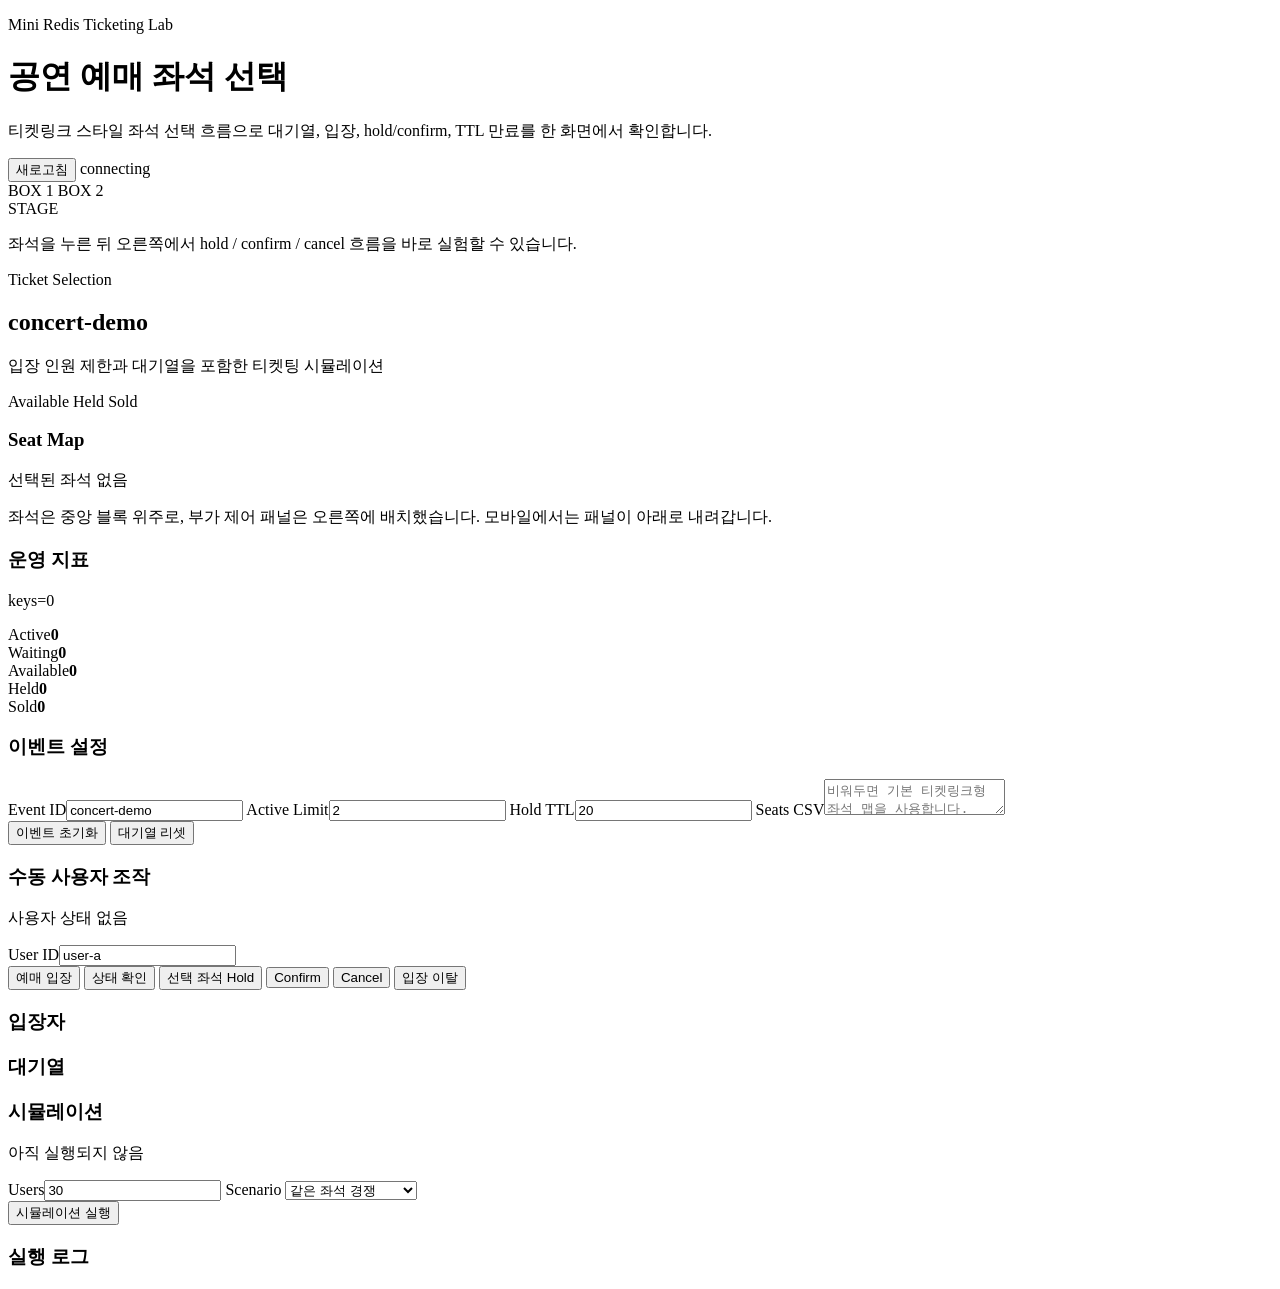
==== webapp/index.html @ 1b476bd4 "feat: 레디스 1차 데모 구현" ====
<!doctype html>
<html lang="ko">
  <head>
    <meta charset="utf-8">
    <meta name="viewport" content="width=device-width, initial-scale=1">
    <title>Mini Redis Ticketing</title>
    <link rel="stylesheet" href="/styles.css">
  </head>
  <body>
    <div class="screen-frame">
      <header class="topbar">
        <div>
          <p class="eyebrow">Mini Redis Ticketing Lab</p>
          <h1>공연 예매 좌석 선택</h1>
          <p class="subline">티켓링크 스타일 좌석 선택 흐름으로 대기열, 입장, hold/confirm, TTL 만료를 한 화면에서 확인합니다.</p>
        </div>
        <div class="topbar-actions">
          <button id="refreshButton" class="ghost-button">새로고침</button>
          <span id="serverStatus" class="status-pill">connecting</span>
        </div>
      </header>

      <main class="layout">
        <section class="seat-shell">
          <div class="stage-card">
            <div class="stage-wings">
              <span>BOX 1</span>
              <span>BOX 2</span>
            </div>
            <div class="stage-title">STAGE</div>
            <p>좌석을 누른 뒤 오른쪽에서 hold / confirm / cancel 흐름을 바로 실험할 수 있습니다.</p>
          </div>

          <section class="event-banner">
            <div>
              <p class="eyebrow">Ticket Selection</p>
              <h2 id="eventTitle">concert-demo</h2>
              <p id="eventSubtitle">입장 인원 제한과 대기열을 포함한 티켓팅 시뮬레이션</p>
            </div>
            <div class="legend">
              <span><i class="seat-dot available"></i> Available</span>
              <span><i class="seat-dot held"></i> Held</span>
              <span><i class="seat-dot sold"></i> Sold</span>
            </div>
          </section>

          <section class="seat-board">
            <div class="seat-board-header">
              <h3>Seat Map</h3>
              <p id="selectedSeatInfo">선택된 좌석 없음</p>
            </div>
            <p class="seat-helper">좌석은 중앙 블록 위주로, 부가 제어 패널은 오른쪽에 배치했습니다. 모바일에서는 패널이 아래로 내려갑니다.</p>
            <div id="seatBoard" class="seat-board-scroll"></div>
          </section>
        </section>

        <aside class="sidebar">
          <section class="panel">
            <div class="panel-header">
              <h3>운영 지표</h3>
              <p id="storeStats">keys=0</p>
            </div>
            <div class="metrics-grid">
              <article><span>Active</span><strong id="metricActive">0</strong></article>
              <article><span>Waiting</span><strong id="metricWaiting">0</strong></article>
              <article><span>Available</span><strong id="metricAvailable">0</strong></article>
              <article><span>Held</span><strong id="metricHeld">0</strong></article>
              <article><span>Sold</span><strong id="metricSold">0</strong></article>
            </div>
          </section>

          <section class="panel">
            <div class="panel-header">
              <h3>이벤트 설정</h3>
            </div>
            <label>Event ID<input id="eventIdInput" value="concert-demo"></label>
            <label>Active Limit<input id="activeLimitInput" value="2"></label>
            <label>Hold TTL<input id="holdTtlInput" value="20"></label>
            <label>Seats CSV<textarea id="seatsCsvInput" placeholder="비워두면 기본 티켓링크형 좌석 맵을 사용합니다."></textarea></label>
            <div class="stack-buttons">
              <button id="initButton" class="primary-button">이벤트 초기화</button>
              <button id="resetButton" class="secondary-button">대기열 리셋</button>
            </div>
          </section>

          <section class="panel">
            <div class="panel-header">
              <h3>수동 사용자 조작</h3>
              <p id="userState">사용자 상태 없음</p>
            </div>
            <label>User ID<input id="userIdInput" value="user-a"></label>
            <div class="stack-buttons">
              <button id="enterButton" class="primary-button">예매 입장</button>
              <button id="statusButton" class="ghost-button">상태 확인</button>
              <button id="holdButton" class="accent-button">선택 좌석 Hold</button>
              <button id="confirmButton" class="secondary-button">Confirm</button>
              <button id="cancelButton" class="danger-button">Cancel</button>
              <button id="exitButton" class="ghost-button">입장 이탈</button>
            </div>
          </section>

          <section class="panel split-panel">
            <div>
              <div class="panel-header">
                <h3>입장자</h3>
              </div>
              <ul id="admittedList" class="list-box"></ul>
            </div>
            <div>
              <div class="panel-header">
                <h3>대기열</h3>
              </div>
              <ul id="waitingList" class="list-box"></ul>
            </div>
          </section>

          <section class="panel">
            <div class="panel-header">
              <h3>시뮬레이션</h3>
              <p id="simulationResult">아직 실행되지 않음</p>
            </div>
            <label>Users<input id="simUsersInput" value="30"></label>
            <label>Scenario
              <select id="simScenarioSelect">
                <option value="same-seat">같은 좌석 경쟁</option>
                <option value="random-seat">랜덤 좌석 러시</option>
                <option value="queue-rush">대기열 + 취소 섞기</option>
              </select>
            </label>
            <div class="stack-buttons">
              <button id="simulateButton" class="primary-button">시뮬레이션 실행</button>
            </div>
          </section>

          <section class="panel panel-log">
            <div class="panel-header">
              <h3>실행 로그</h3>
            </div>
            <div id="logStream" class="log-stream"></div>
          </section>
        </aside>
      </main>
    </div>

    <script src="/app.js" defer></script>
  </body>
</html>
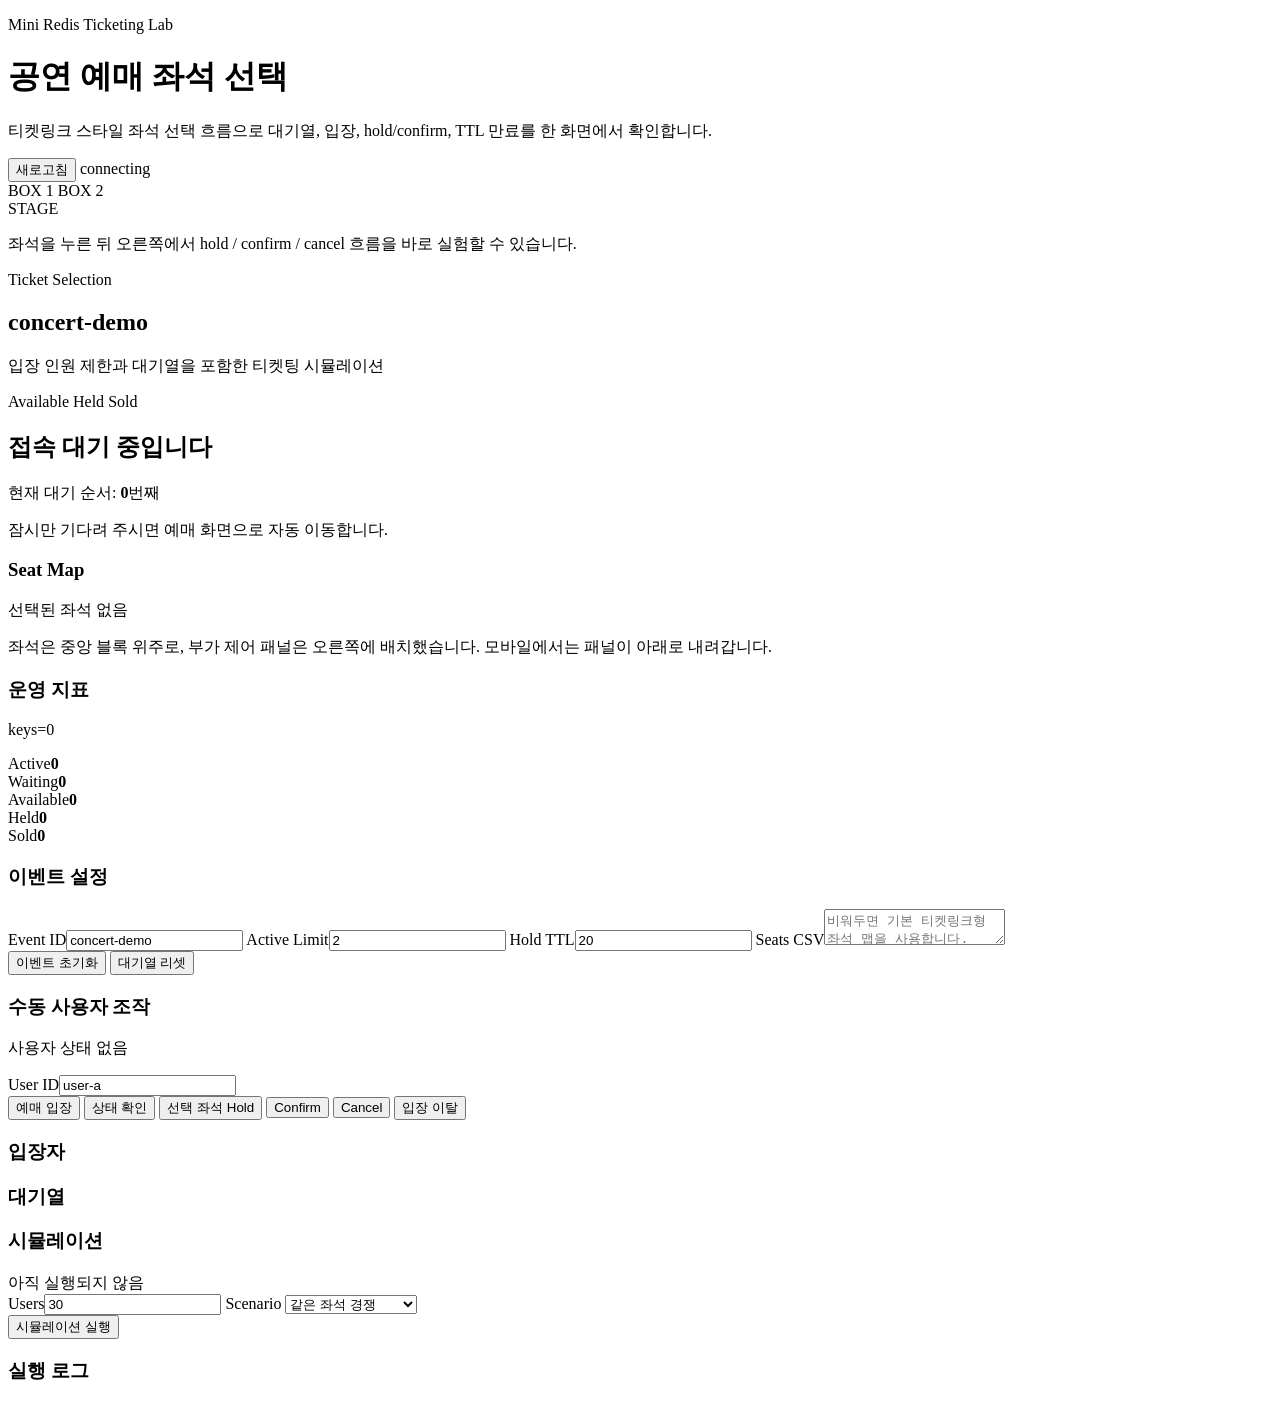
==== commit d894db57: "최종 미니 redis 구현" ====
--- a/webapp/index.html
+++ b/webapp/index.html
@@ -45,6 +45,12 @@
           </section>
 
           <section class="seat-board">
+            <div id="queueOverlay" class="queue-overlay hidden">
+              <div class="spinner"></div>
+              <h2>접속 대기 중입니다</h2>
+              <p>현재 대기 순서: <strong id="queuePosition">0</strong>번째</p>
+              <p class="queue-subtext">잠시만 기다려 주시면 예매 화면으로 자동 이동합니다.</p>
+            </div>
             <div class="seat-board-header">
               <h3>Seat Map</h3>
               <p id="selectedSeatInfo">선택된 좌석 없음</p>
@@ -117,8 +123,8 @@
           <section class="panel">
             <div class="panel-header">
               <h3>시뮬레이션</h3>
-              <p id="simulationResult">아직 실행되지 않음</p>
             </div>
+            <div id="simulationResult" class="simulation-result">아직 실행되지 않음</div>
             <label>Users<input id="simUsersInput" value="30"></label>
             <label>Scenario
               <select id="simScenarioSelect">
